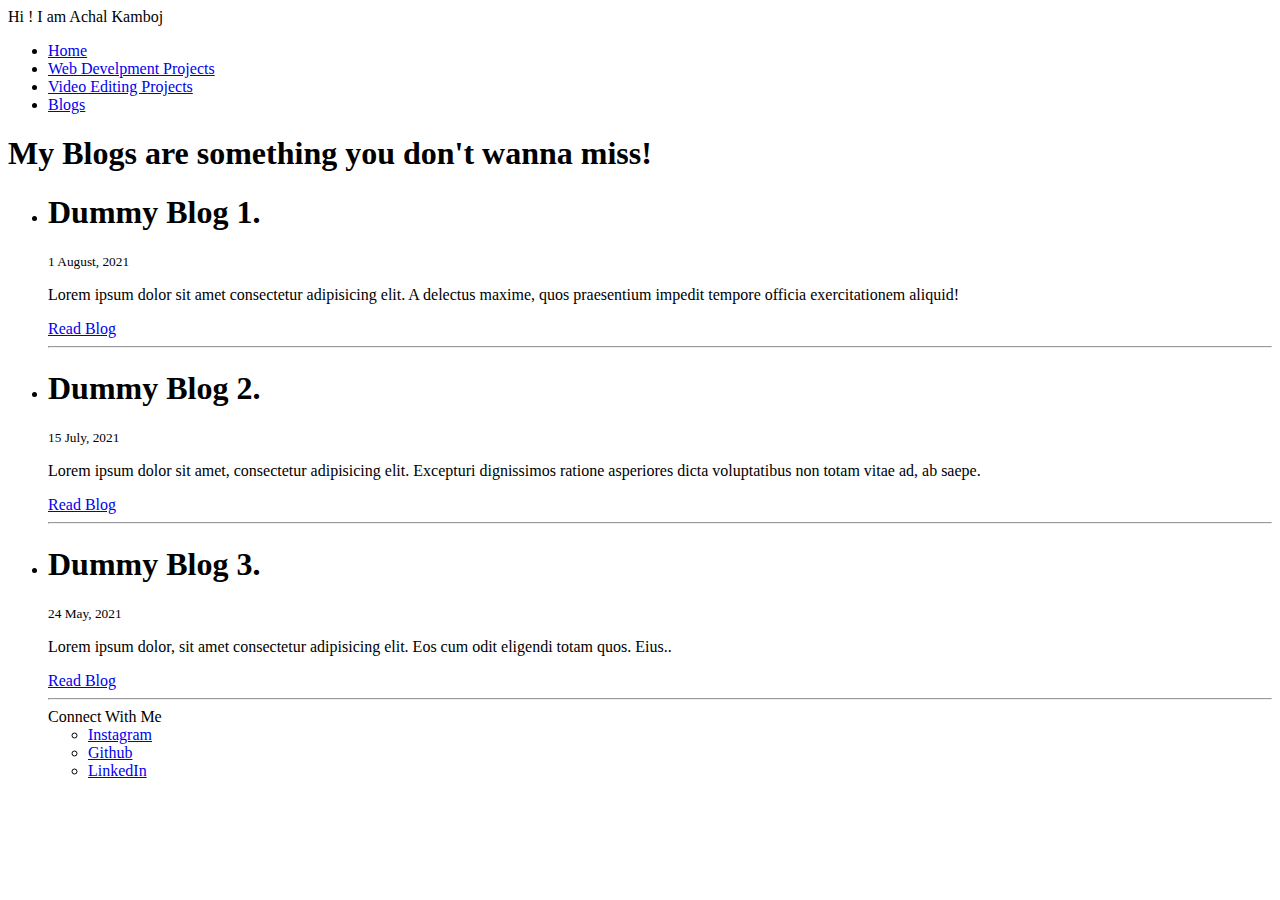
==== blogs.html @ ea89323f "fix: fixed navigation bugs" ====
<!DOCTYPE html>
<html lang="en">
<head>
    <meta charset="UTF-8">
    <meta http-equiv="X-UA-Compatible" content="IE=edge">
    <meta name="viewport" content="width=device-width, initial-scale=1.0">
    <title>Blogs | aadarshbalak</title>
    <link rel="stylesheet" href="/styles.css">
</head>
<body>
    
    <nav class="navigation">
        <div class="nav-brand">Hi ! I am Achal Kamboj</div>
        <ul class="list-non-bullet nav-pills">
            <li class="list-item-inline">
                <a class="link" href="./index.html">Home</a>
            </li>
            <li class="list-item-inline">
                <a class="link" href="./projectswebdev.html">Web Develpment Projects</a>
            </li>
            <li class="list-item-inline">
                <a class="link" href="./projectsvidedit.html">Video Editing Projects</a>
            </li>
            <li class="list-item-inline">
                <a class="link link-active" href="/">Blogs</a>
            </li>
        </ul>
    </nav>

    <header class="hero">
        <h1 class="hero-heading">My<span class="heading-inverted"> Blogs</span> are something you don't wanna miss!</h1>
    </header>

    <ul class="list-non-bullet">
        <li>
        <div class="container container-center">
            <h1>Dummy Blog 1.</h1>
            <small>1 August, 2021</small>
            <p>Lorem ipsum dolor sit amet consectetur adipisicing elit. A delectus maxime, quos praesentium impedit tempore officia exercitationem aliquid!</p>
            <a class="link primary-link" href="./dummyblog1.html">Read Blog</a>
        </div>
        </li>

        <hr>

        <li>
            <div class="container container-center">
            <h1>Dummy Blog 2.</h1>
            <small>15 July, 2021</small>
            <p>Lorem ipsum dolor sit amet, consectetur adipisicing elit. Excepturi dignissimos ratione asperiores dicta voluptatibus non totam vitae ad, ab saepe.</p>
            <a class="link primary-link" href="./dummyblog2.html">Read Blog</a>
        </div>
        </li>

        <hr>

        
        <li>
            <div class="container container-center">
            <h1>Dummy Blog 3.</h1>
            <small>24 May, 2021</small>
            <p>Lorem ipsum dolor, sit amet consectetur adipisicing elit. Eos cum odit eligendi totam quos. Eius..</p>
            <a class="link primary-link" href="./dummyblog3.html">Read Blog</a>
        </div>
        </li>

        <hr>

        
        <footer class="footer">
            <div class="footer-heading">Connect With Me</div>
            <ul class="list-non-bullet">
                <li class="list-item-inline">
                    <a  class="link" href="https://instagram.com/alpha._.achal/">Instagram</a>
                </li>
                <li  class="list-item-inline">
                    <a  class="link" href="https://github.com/achalkamboj">Github</a>
                </li>
                <li  class="list-item-inline">
                    <a  class="link" href="https://www.linkedin.com/in/achal-kamboj-27a564202/">LinkedIn</a>
                </li>
            </ul>
        </footer>

    </ul>


</body>
</html>
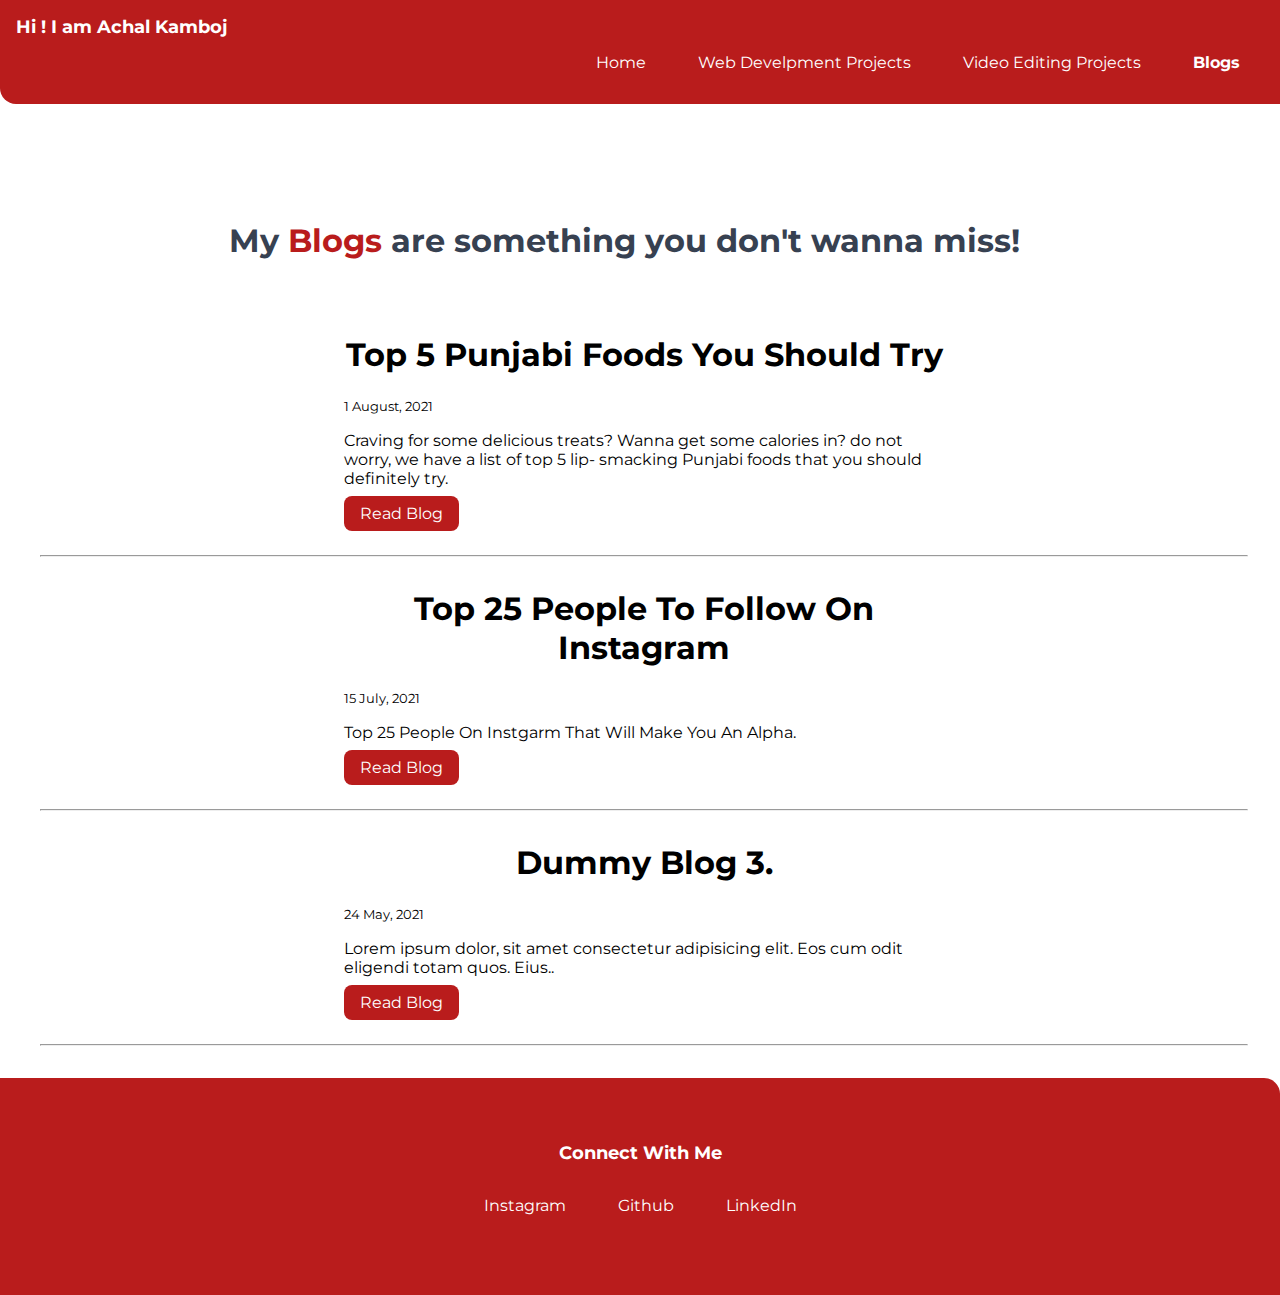
==== commit 85fc6cbf: "docs: updated blog text" ====
--- a/blogs.html
+++ b/blogs.html
@@ -26,7 +26,7 @@
             </li>
         </ul>
     </nav>
-
+    <section class="section">
     <header class="hero">
         <h1 class="hero-heading">My<span class="heading-inverted"> Blogs</span> are something you don't wanna miss!</h1>
     </header>
@@ -34,10 +34,10 @@
     <ul class="list-non-bullet">
         <li>
         <div class="container container-center">
-            <h1>Dummy Blog 1.</h1>
+            <h1>Top 5 Punjabi Foods You Should Try</h1>
             <small>1 August, 2021</small>
-            <p>Lorem ipsum dolor sit amet consectetur adipisicing elit. A delectus maxime, quos praesentium impedit tempore officia exercitationem aliquid!</p>
-            <a class="link primary-link" href="./dummyblog1.html">Read Blog</a>
+            <p>Craving for some delicious treats? Wanna get some calories in? do not worry, we have a list of top 5 lip- smacking Punjabi foods that you should definitely try.</p>
+            <a class="link primary-link" href="./blog1.html">Read Blog</a>
         </div>
         </li>
 
@@ -45,10 +45,10 @@
 
         <li>
             <div class="container container-center">
-            <h1>Dummy Blog 2.</h1>
+            <h1>Top 25 People To Follow On Instagram</h1>
             <small>15 July, 2021</small>
-            <p>Lorem ipsum dolor sit amet, consectetur adipisicing elit. Excepturi dignissimos ratione asperiores dicta voluptatibus non totam vitae ad, ab saepe.</p>
-            <a class="link primary-link" href="./dummyblog2.html">Read Blog</a>
+            <p>Top 25 People On Instgarm That Will Make You An Alpha.</p>
+            <a class="link primary-link" href="./blog2.html">Read Blog</a>
         </div>
         </li>
 
@@ -65,7 +65,7 @@
         </li>
 
         <hr>
-
+</section>
         
         <footer class="footer">
             <div class="footer-heading">Connect With Me</div>
--- a/styles.css
+++ b/styles.css
@@ -0,0 +1,159 @@
+@import url('https://fonts.googleapis.com/css2?family=Montserrat:wght@400;700&display=swap');
+
+:root{
+    --primary-color: #B91C1C;
+    --dark-gray: #374151;
+    --off-white: #F3F4F6;
+}
+
+body{
+    font-family: 'Montserrat', sans-serif;
+margin: 0rem;
+}
+
+hr{
+    margin: 2rem 0rem;
+}
+
+
+.container-center{
+    padding-left: 1rem;
+    padding-right: 1rem;
+}
+
+.container-center{
+    max-width: 600px;
+    margin: auto;
+}
+
+.link{
+    text-decoration: none;
+    padding: 0.5rem 1rem;
+}
+.primary-link{
+   background-color : var(--primary-color);
+   color: white;
+   border-radius: 0.5rem;
+   margin-right: 1rem;
+}
+
+.secondary-link{
+    color: var(--primary-color);
+    border-radius: 0.5rem;
+    border: 1px solid var(--primary-color)
+}
+
+.list-non-bullet{
+    list-style: none;
+}
+
+.list-bullet{
+    padding: 1rem 0.5rem;
+  
+}
+
+.list-item-inline{
+    display: inline;
+    padding: 0rem 0.5rem;
+}
+
+.list-numbered{
+    font-weight: bolder;
+    padding: 1rem;
+}
+
+.categories{
+    padding-bottom: 2rem;
+}
+
+.navigation{
+    background-color: var(--primary-color);
+    color: white;
+    padding: 1rem;
+    border-bottom-left-radius: 1rem;
+}
+
+.navigation .nav-brand{
+    font-size: 1.1rem;
+    font-weight: bold;
+}
+
+.navigation .link{
+    color: white;
+}
+
+.navigation .nav-pills{
+    text-align: right;
+}
+
+.navigation .link-active{
+    font-weight: bold;
+}
+
+.hero {
+    padding: 2rem;
+    padding-top: 5rem;
+
+}
+
+.hero .hero-img {
+    max-width: 550px;
+    display: block;
+    margin: auto;
+}
+
+.hero .hero-heading {
+    text-align: center;
+    padding-top: 1rem;
+    color: var(--dark-gray);
+}
+
+.blog-img{
+    display: block;
+    margin: auto;
+    text-align: center;
+    max-width: 350px;
+    max-height: 350px;
+}
+
+.hero .hero-heading .heading-inverted {
+    color: var(--primary-color);
+}
+
+.section {
+    padding-right: 2rem;
+}
+
+
+.section h1 {
+    text-align: center;
+
+}
+
+.ow {
+    background-color: var(--off-white);
+    margin-top: 2rem;
+    margin-bottom: 2rem;
+}
+
+.footer {
+    background-color: var(--primary-color);
+    padding: 4rem 1rem;
+    text-align: center;
+    color: white;
+    border-top-right-radius: 1rem;
+}
+
+.footer .link {
+    color: white
+}
+
+.footer .footer-heading {
+    font-weight: bold;
+    font-size: large;
+    margin-bottom: 2rem;
+}
+
+.footer ul {
+    padding-inline-start: 0px;
+}